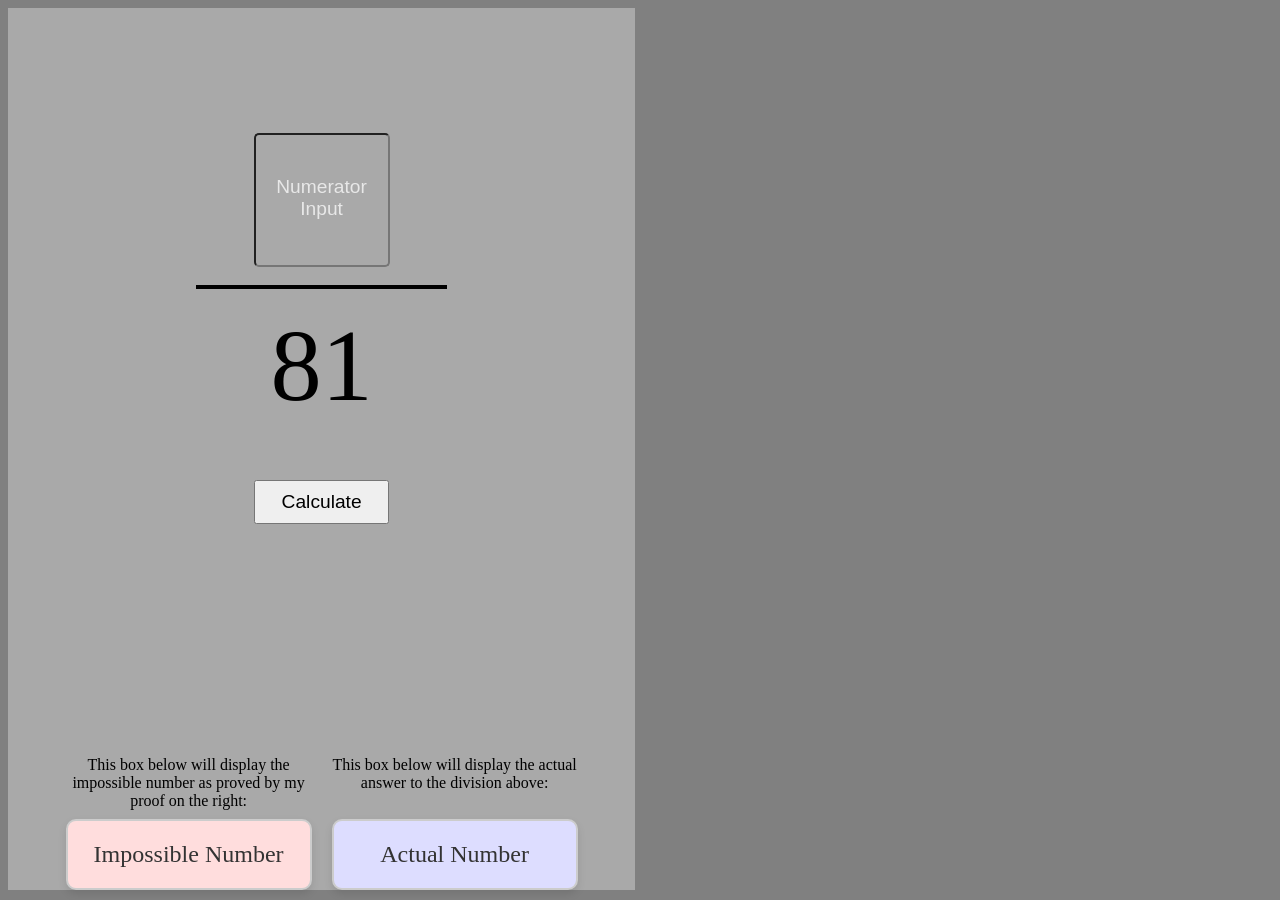
==== AaronsProof.html @ b1eca8c8 "Add files via upload" ====
<!DOCTYPE html>
<html>
<head>
    <title>Aaron's Proof</title>
    <link rel="stylesheet" type="text/css" href="Css/AaronsProof.css">
    <script src="https://ajax.googleapis.com/ajax/libs/jquery/3.3.1/jquery.min.js"></script>
    <script src="Javascript/AaronsProof.js" defer></script>
</head>
<body onload="load()">
    <iframe src="Aarons_Proof.pdf" style="width: 49vw;height: 98vh;border: none;    "></iframe>
    <div id="Calculator">
        <div id="equation">
            <input type="number" id="numerator" placeholder="Numerator Input">
            <hr id="divisionBar">
            <p id="Num81">81</p>
            
            <button id="submitBtn">Calculate</button>
        </div>

        <div class="grid-container">
            <p id="explaination">This box below will display the impossible number as proved by my proof on the right:</p>
            <p id="explaination">This box below will display the actual answer to the division above:</p>
            <div class="box impossibleNumber">Impossible Number</div>
            <div class="box actualAnswer">Actual Number</div>
        </div>
    </div>
</body>
</html>
---- Css/AaronsProof.css ----
body{
    background-color:grey;
    display: flex;
    flex-direction: row;
    justify-content: space-between;
    align-items: flex-start;
    margin-right: 100px;
    padding-right: 0;
    caret-color: black;
}

iframe{
    position: absolute;
    right: 8px;
    
}

#Calculator{
    height:98vh;
    width:49vw;
    background-color:darkgrey;
    display: flex;
    flex-direction: column;
    align-items: center;
    justify-content: center;
}

#equation{
    display: flex;
    flex-direction: column;
    align-items: center;
    justify-content: center;
    width: 80%;
    margin: auto;
}

#numerator{
    width: 10vw;
    height: 10vw;
    text-align: center;
    font-size: 2vw;
    border-radius: 5px;
    background: transparent;
    color:black;
    margin-bottom: 1vh;
}

#numerator::-webkit-outer-spin-button,
#numerator::-webkit-inner-spin-button {
	-webkit-appearance: none;
	margin: 0;
}

input::placeholder {
    font-size: 1.5vw;
    color:#e8e8e8;
    white-space: normal;
    transform: translateY(-15px); /*properly aligns the text (for some reason it gets messed up when the numerator's font size changes)*/
}

#divisionBar{
    width: 50%;
    height: 0.5vh;
    background-color: black;
    border: none;
    margin: 1vh 0;
}

#Num81{
    font-size: 8vw;
    margin-top: 1vh;
}

#submitBtn{
    font-size: 1.5vw;
    padding: 1vh 2vw;
    margin-top: 2vh;
    transform: translateY(-5vw);
}

#impossibleNumber, #actualAnswer {
    font-size: 1.5vw;
    margin-top: 2vh;
    text-align: center;
    outline: solid;
    outline-offset: 1vw;
    outline-width: .2vw;
    
    
}

#calculatedNum, #actualDivisionAnswer {
    width: 45%;
    height: auto;
    display: grid;
    margin: 1vw;
    font-size: 1.5vw;
    padding: 1vw;
}


#resultsContainer {
    display: flex;
    justify-content: space-between;
    width: 100%;
    margin-top: 2vh;
}

#numberParagraph{
    
    position: relative;
    transform: translateX(5vw);
}

.grid-container {
    display: grid;
    grid-template-columns: repeat(2, 1fr);
    gap: 20px;
    width: 40vw;
    max-width: 800px;
}

.box {
    background-color: #ffffff;
    border: 2px solid #cccccc;
    border-radius: 10px;
    padding: 20px;
    text-align: center;
    font-size: 1.5rem;
    color: #333333;
    box-shadow: 0 4px 8px rgba(0, 0, 0, 0.1);
}

.impossibleNumber {
    background-color: #ffdddd;
}

.actualAnswer {
    background-color: #ddddff;
}

#explaination{
    transform: translateY(3vh);
    text-align: center;
}
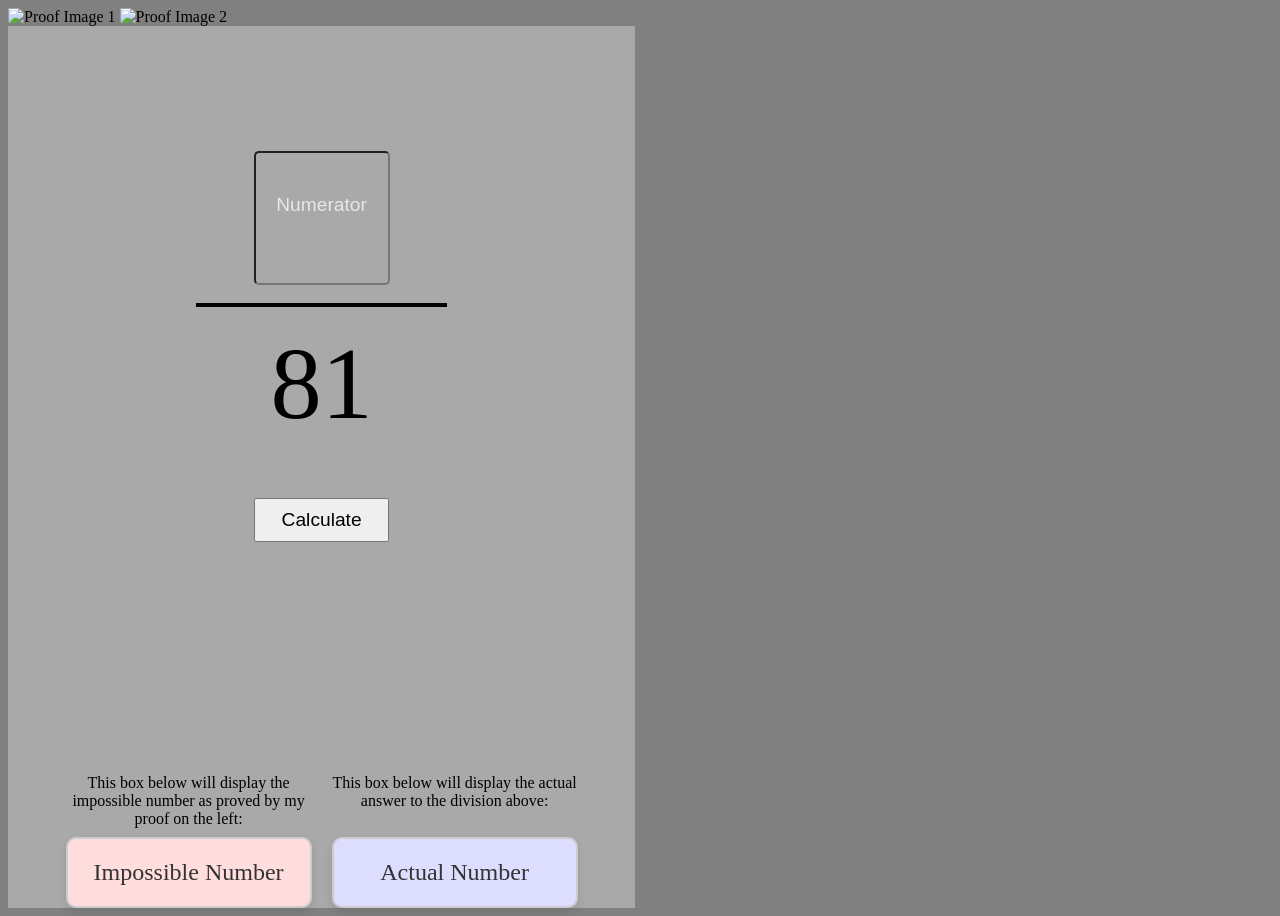
==== commit 50b02328: "Update AaronsProof.html PDF's were messing up the page on reload. They were changed to images" ====
--- a/AaronsProof.html
+++ b/AaronsProof.html
@@ -6,23 +6,29 @@
     <script src="https://ajax.googleapis.com/ajax/libs/jquery/3.3.1/jquery.min.js"></script>
     <script src="Javascript/AaronsProof.js" defer></script>
 </head>
-<body onload="load()">
-    <iframe src="Aarons_Proof.pdf" style="width: 49vw;height: 98vh;border: none;    "></iframe>
-    <div id="Calculator">
-        <div id="equation">
-            <input type="number" id="numerator" placeholder="Numerator Input">
-            <hr id="divisionBar">
-            <p id="Num81">81</p>
-            
-            <button id="submitBtn">Calculate</button>
+<body>
+
+     <div id="mainContainer">
+        <div id="ProofImgs">
+            <img src="Images/Aarons_Proof-1.png" alt="Proof Image 1" id="proofImg1">
+            <img src="Images/Aarons_Proof-2.png" alt="Proof Image 2" id="proofImg2">
         </div>
 
-        <div class="grid-container">
-            <p id="explaination">This box below will display the impossible number as proved by my proof on the right:</p>
-            <p id="explaination">This box below will display the actual answer to the division above:</p>
-            <div class="box impossibleNumber">Impossible Number</div>
-            <div class="box actualAnswer">Actual Number</div>
+        <div id="Calculator">
+            <div id="equation">
+                <input type="number" id="numerator" placeholder="Numerator">
+                <hr id="divisionBar">
+                <p id="Num81">81</p>
+                <button id="submitBtn">Calculate</button>
+            </div>
+
+            <div class="grid-container">
+                <p id="explaination">This box below will display the impossible number as proved by my proof on the left:</p>
+                <p id="explaination">This box below will display the actual answer to the division above:</p>
+                <div class="box impossibleNumber">Impossible Number</div>
+                <div class="box actualAnswer">Actual Number</div>
+            </div>
         </div>
     </div>
 </body>
-</html>+</html>
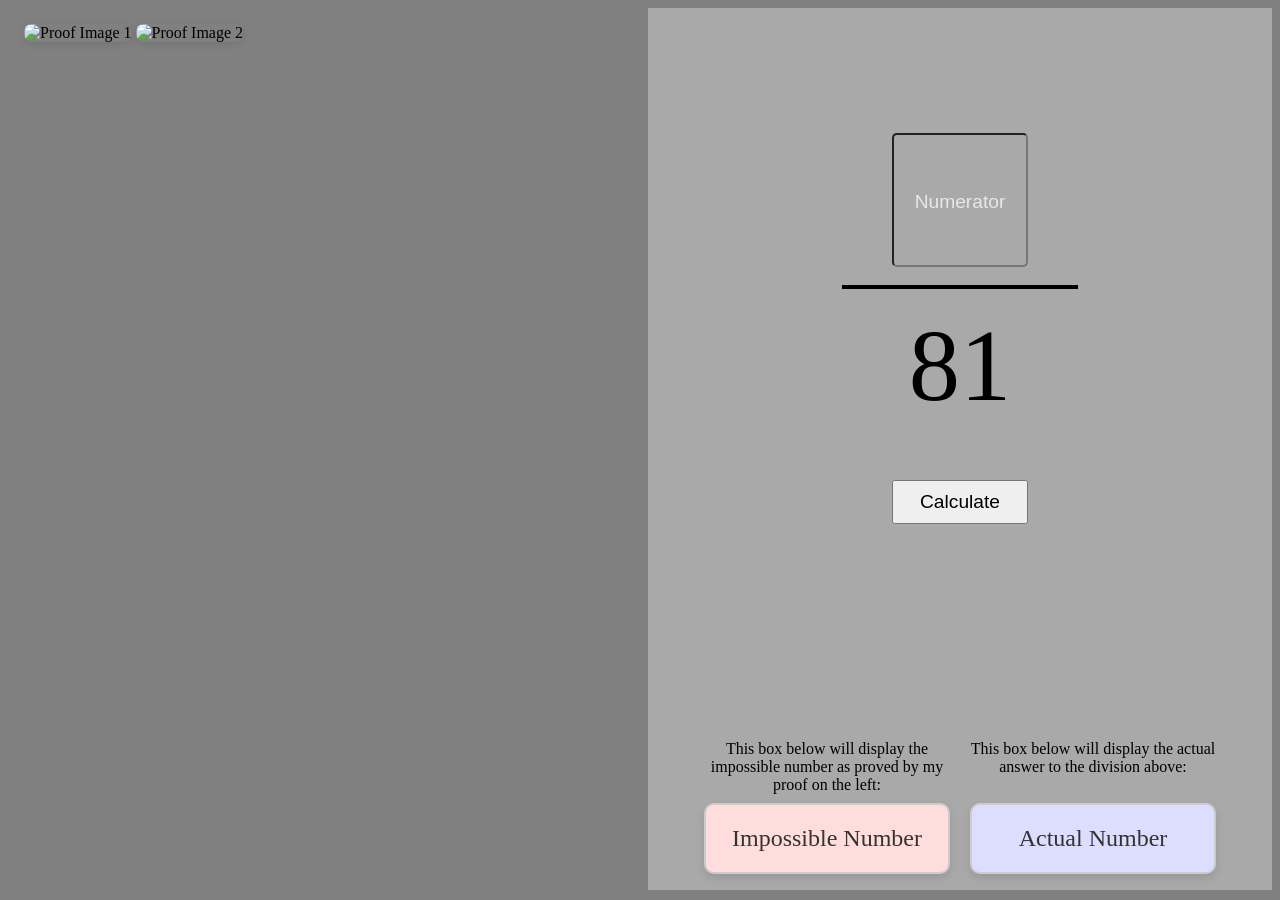
==== commit 755ad43f: "Update AaronsProof.html added lazy loading for lag" ====
--- a/AaronsProof.html
+++ b/AaronsProof.html
@@ -10,8 +10,8 @@
 
      <div id="mainContainer">
         <div id="ProofImgs">
-            <img src="Images/Aarons_Proof-1.png" alt="Proof Image 1" id="proofImg1">
-            <img src="Images/Aarons_Proof-2.png" alt="Proof Image 2" id="proofImg2">
+            <img src="Images/Small_Aarons_Proof_page1.jpg" alt="Proof Image 1" loading="lazy" id="proofImg1">
+            <img src="Images/Small_Aarons_Proof_page2.jpg" alt="Proof Image 2" loading="lazy" id="proofImg2">
         </div>
 
         <div id="Calculator">
--- a/Css/AaronsProof.css
+++ b/Css/AaronsProof.css
@@ -4,26 +4,75 @@
     flex-direction: row;
     justify-content: space-between;
     align-items: flex-start;
-    margin-right: 100px;
     padding-right: 0;
     caret-color: black;
 }
 
-iframe{
-    position: absolute;
-    right: 8px;
-    
+#mainContainer {
+    display: flex;
+    width: 100vw;
+    height: 98vh;
+    overflow: hidden;
 }
 
-#Calculator{
-    height:98vh;
-    width:49vw;
+#ProofImgs {
+    flex: 1;
+    max-width: 50vw; 
+    overflow-x: auto;
+    overflow-y: auto;
+    white-space: normal; 
+    padding: 1rem;
+    box-sizing: border-box;
+}
+
+
+
+#Calculator {
+    flex: 1;
+    margin-left: 1rem;
+    padding: 1rem;
+    overflow-y: auto;
+    box-sizing: border-box;
     background-color:darkgrey;
+    align-items: center;
+    justify-content: center;
     display: flex;
     flex-direction: column;
-    align-items: center;
-    justify-content: center;
 }
+
+
+#ProofImgs img {
+    height: 120vh;
+    width: auto;
+    margin-bottom: 2rem;
+    border-radius: 8px;
+    box-shadow: 0 2px 8px rgba(0,0,0,0.1);
+    transition: transform 0.2s;
+}
+
+#ProofImgs img:hover {
+    transform: scale(1.05);
+}
+
+/*makes it mobile-friendlier*/
+@media (max-width: 768px) {
+    #mainContainer {
+        flex-direction: column;
+    }
+
+    #ProofImgs, #Calculator {
+        flex: none;
+        width: 100%;
+        height: 50vh;
+    }
+
+    #ProofImgs img {
+        height: auto;
+        max-height: 90%;
+    }
+}
+
+
 
 #equation{
     display: flex;
@@ -34,16 +83,23 @@
     margin: auto;
 }
 
-#numerator{
+#numerator {
     width: 10vw;
     height: 10vw;
     text-align: center;
     font-size: 2vw;
     border-radius: 5px;
     background: transparent;
-    color:black;
+    color: black;
     margin-bottom: 1vh;
 }
+
+
+input::placeholder {
+    font-size: 1.5vw;
+    color:#e8e8e8;
+    white-space: normal;
+}   
 
 #numerator::-webkit-outer-spin-button,
 #numerator::-webkit-inner-spin-button {
@@ -51,12 +107,6 @@
 	margin: 0;
 }
 
-input::placeholder {
-    font-size: 1.5vw;
-    color:#e8e8e8;
-    white-space: normal;
-    transform: translateY(-15px); /*properly aligns the text (for some reason it gets messed up when the numerator's font size changes)*/
-}
 
 #divisionBar{
     width: 50%;
@@ -142,4 +192,5 @@
 #explaination{
     transform: translateY(3vh);
     text-align: center;
-}+}
+
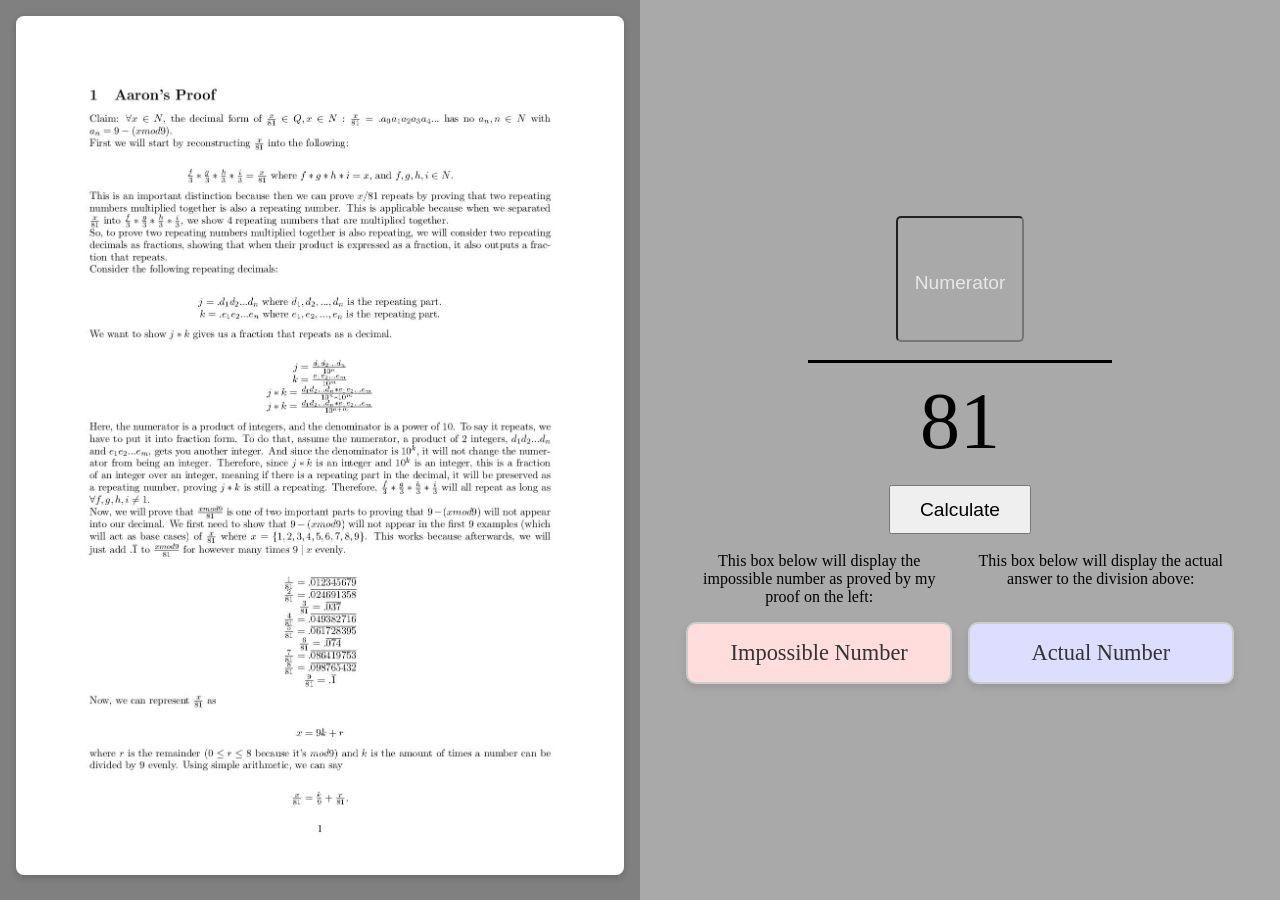
==== commit 292d3685: "updated files and folder structure" ====
--- a/AaronsProof.html
+++ b/AaronsProof.html
@@ -1,34 +1,34 @@
-<!DOCTYPE html>
-<html>
-<head>
-    <title>Aaron's Proof</title>
-    <link rel="stylesheet" type="text/css" href="Css/AaronsProof.css">
-    <script src="https://ajax.googleapis.com/ajax/libs/jquery/3.3.1/jquery.min.js"></script>
-    <script src="Javascript/AaronsProof.js" defer></script>
-</head>
-<body>
-
-     <div id="mainContainer">
-        <div id="ProofImgs">
-            <img src="Images/Small_Aarons_Proof_page1.jpg" alt="Proof Image 1" loading="lazy" id="proofImg1">
-            <img src="Images/Small_Aarons_Proof_page2.jpg" alt="Proof Image 2" loading="lazy" id="proofImg2">
-        </div>
-
-        <div id="Calculator">
-            <div id="equation">
-                <input type="number" id="numerator" placeholder="Numerator">
-                <hr id="divisionBar">
-                <p id="Num81">81</p>
-                <button id="submitBtn">Calculate</button>
-            </div>
-
-            <div class="grid-container">
-                <p id="explaination">This box below will display the impossible number as proved by my proof on the left:</p>
-                <p id="explaination">This box below will display the actual answer to the division above:</p>
-                <div class="box impossibleNumber">Impossible Number</div>
-                <div class="box actualAnswer">Actual Number</div>
-            </div>
-        </div>
-    </div>
-</body>
-</html>
+<!DOCTYPE html>
+<html>
+<head>
+    <title>Aaron's Proof</title>
+    <link rel="stylesheet" type="text/css" href="Css/AaronsProof.css">
+    <script src="https://ajax.googleapis.com/ajax/libs/jquery/3.3.1/jquery.min.js"></script>
+    <script src="Javascript/AaronsProof.js" defer></script>
+</head>
+<body>
+
+     <div id="mainContainer">
+            <div id="ProofImgs">
+                <img src="Images/Small_Aarons_Proof_page1.jpg" alt="Proof Image 1" loading="lazy" id="proofImg1">
+                <img src="Images/Small_Aarons_Proof_page2.jpg" alt="Proof Image 2" loading="lazy" id="proofImg2">
+            </div>
+
+        <div id="Calculator">
+            <div id="equation">
+                <input type="number" id="numerator" placeholder="Numerator">
+                <hr id="divisionBar">
+                <p id="Num81">81</p>
+                <button id="submitBtn">Calculate</button>
+            </div>
+
+            <div class="grid-container">
+                <p id="explaination">This box below will display the impossible number as proved by my proof on the left:</p>
+                <p id="explaination">This box below will display the actual answer to the division above:</p>
+                <div class="box impossibleNumber">Impossible Number</div>
+                <div class="box actualAnswer">Actual Number</div>
+            </div>
+        </div>
+    </div>
+</body>
+</html>
--- a/Css/AaronsProof.css
+++ b/Css/AaronsProof.css
@@ -1,196 +1,145 @@
-body{
-    background-color:grey;
-    display: flex;
-    flex-direction: row;
-    justify-content: space-between;
-    align-items: flex-start;
-    padding-right: 0;
-    caret-color: black;
-}
-
-#mainContainer {
-    display: flex;
-    width: 100vw;
-    height: 98vh;
-    overflow: hidden;
-}
-
-#ProofImgs {
-    flex: 1;
-    max-width: 50vw; 
-    overflow-x: auto;
-    overflow-y: auto;
-    white-space: normal; 
-    padding: 1rem;
-    box-sizing: border-box;
-}
-
-
-
-#Calculator {
-    flex: 1;
-    margin-left: 1rem;
-    padding: 1rem;
-    overflow-y: auto;
-    box-sizing: border-box;
-    background-color:darkgrey;
-    align-items: center;
-    justify-content: center;
-    display: flex;
-    flex-direction: column;
-}
-
-
-#ProofImgs img {
-    height: 120vh;
-    width: auto;
-    margin-bottom: 2rem;
-    border-radius: 8px;
-    box-shadow: 0 2px 8px rgba(0,0,0,0.1);
-    transition: transform 0.2s;
-}
-
-#ProofImgs img:hover {
-    transform: scale(1.05);
-}
-
-/*makes it mobile-friendlier*/
-@media (max-width: 768px) {
-    #mainContainer {
-        flex-direction: column;
-    }
-
-    #ProofImgs, #Calculator {
-        flex: none;
-        width: 100%;
-        height: 50vh;
-    }
-
-    #ProofImgs img {
-        height: auto;
-        max-height: 90%;
-    }
-}
-
-
-
-#equation{
-    display: flex;
-    flex-direction: column;
-    align-items: center;
-    justify-content: center;
-    width: 80%;
-    margin: auto;
-}
-
-#numerator {
-    width: 10vw;
-    height: 10vw;
-    text-align: center;
-    font-size: 2vw;
-    border-radius: 5px;
-    background: transparent;
-    color: black;
-    margin-bottom: 1vh;
-}
-
-
-input::placeholder {
-    font-size: 1.5vw;
-    color:#e8e8e8;
-    white-space: normal;
-}   
-
-#numerator::-webkit-outer-spin-button,
-#numerator::-webkit-inner-spin-button {
-	-webkit-appearance: none;
-	margin: 0;
-}
-
-
-#divisionBar{
-    width: 50%;
-    height: 0.5vh;
-    background-color: black;
-    border: none;
-    margin: 1vh 0;
-}
-
-#Num81{
-    font-size: 8vw;
-    margin-top: 1vh;
-}
-
-#submitBtn{
-    font-size: 1.5vw;
-    padding: 1vh 2vw;
-    margin-top: 2vh;
-    transform: translateY(-5vw);
-}
-
-#impossibleNumber, #actualAnswer {
-    font-size: 1.5vw;
-    margin-top: 2vh;
-    text-align: center;
-    outline: solid;
-    outline-offset: 1vw;
-    outline-width: .2vw;
-    
-    
-}
-
-#calculatedNum, #actualDivisionAnswer {
-    width: 45%;
-    height: auto;
-    display: grid;
-    margin: 1vw;
-    font-size: 1.5vw;
-    padding: 1vw;
-}
-
-
-#resultsContainer {
-    display: flex;
-    justify-content: space-between;
-    width: 100%;
-    margin-top: 2vh;
-}
-
-#numberParagraph{
-    
-    position: relative;
-    transform: translateX(5vw);
-}
-
-.grid-container {
-    display: grid;
-    grid-template-columns: repeat(2, 1fr);
-    gap: 20px;
-    width: 40vw;
-    max-width: 800px;
-}
-
-.box {
-    background-color: #ffffff;
-    border: 2px solid #cccccc;
-    border-radius: 10px;
-    padding: 20px;
-    text-align: center;
-    font-size: 1.5rem;
-    color: #333333;
-    box-shadow: 0 4px 8px rgba(0, 0, 0, 0.1);
-}
-
-.impossibleNumber {
-    background-color: #ffdddd;
-}
-
-.actualAnswer {
-    background-color: #ddddff;
-}
-
-#explaination{
-    transform: translateY(3vh);
-    text-align: center;
-}
-
+body {
+    background-color: grey;
+    margin: 0;
+    padding: 0;
+    caret-color: black;
+}
+
+#mainContainer {
+    display: flex;
+    flex-direction: row;
+    width: 100vw;
+    height: 100vh;
+    overflow: hidden;
+}
+
+/* ── Left: proof images ── */
+#ProofImgs {
+    flex: 1;
+    overflow-y: auto;
+    overflow-x: hidden;
+    padding: 1rem;
+    box-sizing: border-box;
+}
+
+#ProofImgs img {
+    width: 100%;       /* fills the left panel width */
+    height: auto;      /* natural aspect ratio, no overflow */
+    margin-bottom: 2rem;
+    border-radius: 8px;
+    box-shadow: 0 2px 8px rgba(0,0,0,0.2);
+    transition: transform 0.2s;
+    will-change: transform;
+    transform: translateZ(0);
+}
+
+#ProofImgs img:hover {
+    transform: scale(1.02);
+}
+
+/* ── Right: calculator ── */
+#Calculator {
+    flex: 1;
+    display: flex;
+    flex-direction: column;
+    align-items: center;
+    justify-content: center;
+    padding: 1rem;
+    box-sizing: border-box;
+    background-color: darkgrey;
+    overflow-y: auto;
+}
+
+/* ── Equation ── */
+#equation {
+    display: flex;
+    flex-direction: column;
+    align-items: center;
+    justify-content: center;
+    width: 100%;
+}
+
+#numerator {
+    width: min(120px, 20cqw);
+    height: min(120px, 20cqw);
+    text-align: center;
+    font-size: clamp(1rem, 3cqw, 2rem);
+    border-radius: 5px;
+    background: transparent;
+    color: black;
+    margin-bottom: 1vh;
+}
+
+input::placeholder {
+    font-size: clamp(0.7rem, 2cqw, 1.2rem);
+    color: #e8e8e8;
+}
+
+#numerator::-webkit-outer-spin-button,
+#numerator::-webkit-inner-spin-button {
+    -webkit-appearance: none;
+    margin: 0;
+}
+
+#divisionBar {
+    width: 50%;
+    height: 3px;
+    background-color: black;
+    border: none;
+    margin: 1vh 0;
+}
+
+#Num81 {
+    font-size: clamp(2rem, 8cqw, 5rem);
+    margin: 0.5vh 0;
+}
+
+#submitBtn {
+    font-size: clamp(0.8rem, 2cqw, 1.2rem);
+    padding: 0.6em 1.5em;
+    margin-top: 1.5vh;
+    cursor: pointer;
+}
+
+/* ── Results grid ── */
+.grid-container {
+    display: grid;
+    grid-template-columns: repeat(2, 1fr);
+    gap: 1rem;
+    width: 90%;
+    margin-top: 2vh;
+}
+
+.box {
+    background-color: #ffffff;
+    border: 2px solid #cccccc;
+    border-radius: 10px;
+    padding: 1rem;
+    text-align: center;
+    font-size: clamp(0.9rem, 2cqw, 1.4rem);
+    color: #333;
+    box-shadow: 0 4px 8px rgba(0,0,0,0.1);
+    word-break: break-all;
+}
+
+.impossibleNumber { background-color: #ffdddd; }
+.actualAnswer     { background-color: #ddddff; }
+
+#explaination {
+    text-align: center;
+    margin: 0;
+    font-size: clamp(0.75rem, 1.5cqw, 1rem);
+}
+
+/* ── Mobile: stack vertically ── */
+@media (max-width: 768px) {
+    #mainContainer {
+        flex-direction: column;
+    }
+
+    #ProofImgs, #Calculator {
+        flex: none;
+        width: 100%;
+        height: 50vh;
+    }
+}
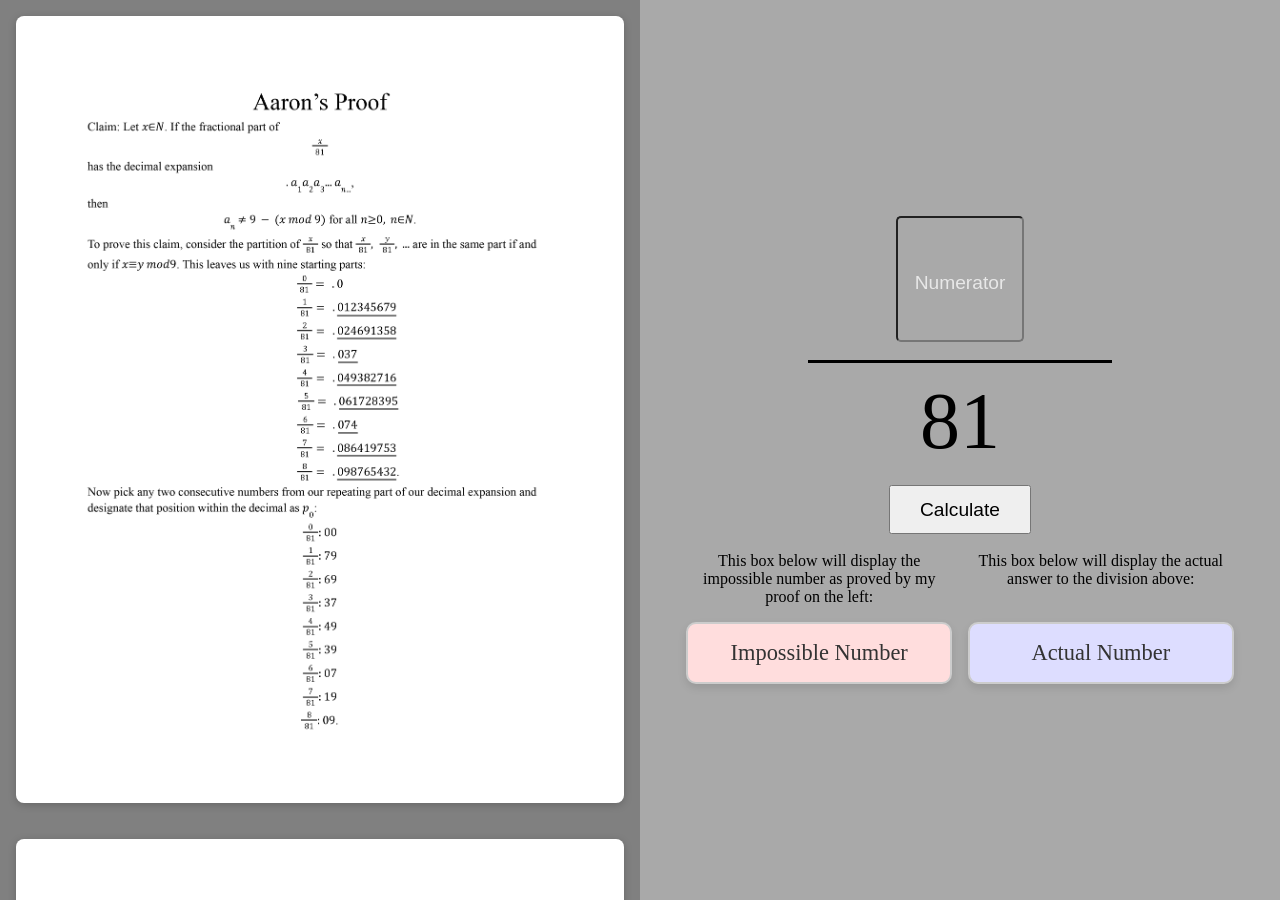
==== commit f78acc7e: "added imgs for the updated proof" ====
--- a/AaronsProof.html
+++ b/AaronsProof.html
@@ -10,8 +10,9 @@
 
      <div id="mainContainer">
             <div id="ProofImgs">
-                <img src="Images/Small_Aarons_Proof_page1.jpg" alt="Proof Image 1" loading="lazy" id="proofImg1">
-                <img src="Images/Small_Aarons_Proof_page2.jpg" alt="Proof Image 2" loading="lazy" id="proofImg2">
+                <img src="Images/Aarons_Proof_Page1.jpg" alt="Proof Image 1" loading="lazy" id="proofImg1">
+                <img src="Images/Aarons_Proof_Page2.jpg" alt="Proof Image 2" loading="lazy" id="proofImg2">
+                <img src="Images/Aarons_Proof_Page3.jpg" alt="Proof Image 3" loading="lazy" id="proofImg3">
             </div>
 
         <div id="Calculator">
--- a/Css/AaronsProof.css
+++ b/Css/AaronsProof.css
@@ -13,7 +13,7 @@
     overflow: hidden;
 }
 
-/* ── Left: proof images ── */
+
 #ProofImgs {
     flex: 1;
     overflow-y: auto;
@@ -23,8 +23,8 @@
 }
 
 #ProofImgs img {
-    width: 100%;       /* fills the left panel width */
-    height: auto;      /* natural aspect ratio, no overflow */
+    width: 100%;       
+    height: auto;      
     margin-bottom: 2rem;
     border-radius: 8px;
     box-shadow: 0 2px 8px rgba(0,0,0,0.2);
@@ -37,7 +37,7 @@
     transform: scale(1.02);
 }
 
-/* ── Right: calculator ── */
+/* right: calculator */
 #Calculator {
     flex: 1;
     display: flex;
@@ -50,7 +50,7 @@
     overflow-y: auto;
 }
 
-/* ── Equation ── */
+/* equation  */
 #equation {
     display: flex;
     flex-direction: column;
@@ -101,7 +101,7 @@
     cursor: pointer;
 }
 
-/* ── Results grid ── */
+
 .grid-container {
     display: grid;
     grid-template-columns: repeat(2, 1fr);
@@ -131,7 +131,6 @@
     font-size: clamp(0.75rem, 1.5cqw, 1rem);
 }
 
-/* ── Mobile: stack vertically ── */
 @media (max-width: 768px) {
     #mainContainer {
         flex-direction: column;
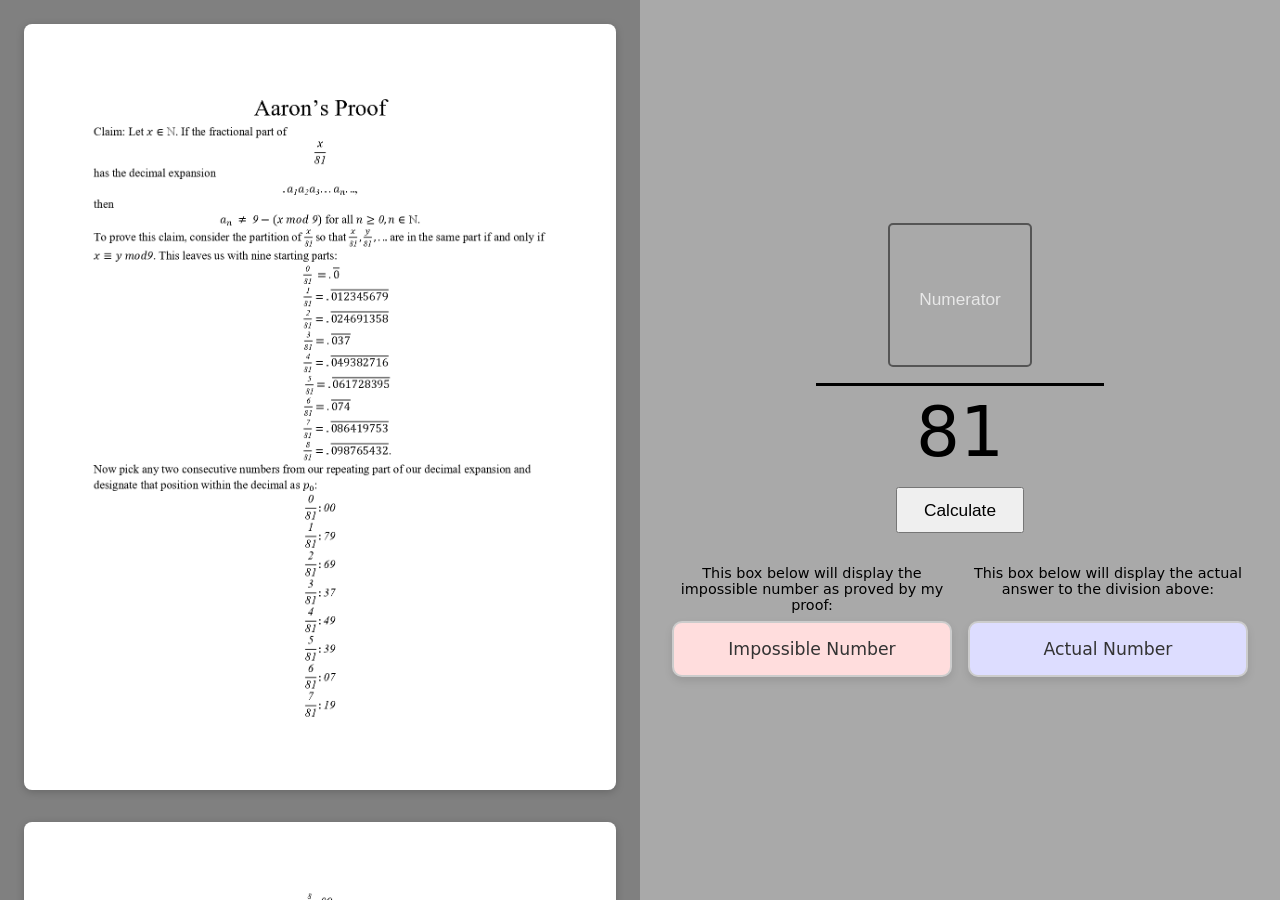
==== commit ba30545c: "made my proof page responsive" ====
--- a/AaronsProof.html
+++ b/AaronsProof.html
@@ -1,6 +1,8 @@
 <!DOCTYPE html>
-<html>
+<html lang="en">
 <head>
+    <meta charset="UTF-8">
+    <meta name="viewport" content="width=device-width, initial-scale=1">
     <title>Aaron's Proof</title>
     <link rel="stylesheet" type="text/css" href="Css/AaronsProof.css">
     <script src="https://ajax.googleapis.com/ajax/libs/jquery/3.3.1/jquery.min.js"></script>
@@ -8,28 +10,32 @@
 </head>
 <body>
 
-     <div id="mainContainer">
-            <div id="ProofImgs">
-                <img src="Images/Aarons_Proof_Page1.jpg" alt="Proof Image 1" loading="lazy" id="proofImg1">
-                <img src="Images/Aarons_Proof_Page2.jpg" alt="Proof Image 2" loading="lazy" id="proofImg2">
-                <img src="Images/Aarons_Proof_Page3.jpg" alt="Proof Image 3" loading="lazy" id="proofImg3">
-            </div>
+    <main id="mainContainer">
+        <section id="ProofImgs" aria-label="Proof pages">
+            <img src="Images/Aarons_Proof_Page1.jpg" alt="Proof page 1" loading="lazy" id="proofImg1">
+            <img src="Images/Aarons_Proof_Page2.jpg" alt="Proof page 2" loading="lazy" id="proofImg2">
+            <img src="Images/Aarons_Proof_Page3.jpg" alt="Proof page 3" loading="lazy" id="proofImg3">
+        </section>
 
-        <div id="Calculator">
+        <section id="Calculator" aria-label="Calculator">
             <div id="equation">
-                <input type="number" id="numerator" placeholder="Numerator">
+                <input type="number" id="numerator" placeholder="Numerator" inputmode="numeric" aria-label="Numerator">
                 <hr id="divisionBar">
                 <p id="Num81">81</p>
                 <button id="submitBtn">Calculate</button>
             </div>
 
             <div class="grid-container">
-                <p id="explaination">This box below will display the impossible number as proved by my proof on the left:</p>
-                <p id="explaination">This box below will display the actual answer to the division above:</p>
-                <div class="box impossibleNumber">Impossible Number</div>
-                <div class="box actualAnswer">Actual Number</div>
+                <div class="result">
+                    <p class="explaination">This box below will display the impossible number as proved by my proof:</p>
+                    <div class="box impossibleNumber">Impossible Number</div>
+                </div>
+                <div class="result">
+                    <p class="explaination">This box below will display the actual answer to the division above:</p>
+                    <div class="box actualAnswer">Actual Number</div>
+                </div>
             </div>
-        </div>
-    </div>
+        </section>
+    </main>
 </body>
-</html>+</html>
--- a/Css/AaronsProof.css
+++ b/Css/AaronsProof.css
@@ -1,77 +1,96 @@
+*,
+*::before,
+*::after {
+    box-sizing: border-box;
+}
+
 body {
     background-color: grey;
     margin: 0;
     padding: 0;
     caret-color: black;
-}
-
+    font-family: system-ui, -apple-system, "Segoe UI", Roboto, sans-serif;
+}
+
+/* ---------- Layout: side by side on wide screens ---------- */
 #mainContainer {
     display: flex;
     flex-direction: row;
-    width: 100vw;
-    height: 100vh;
+    width: 100%;
+    height: 100vh;      /* fallback */
+    height: 100dvh;     /* accounts for mobile browser toolbars */
     overflow: hidden;
 }
 
-
+/* left: proof images */
 #ProofImgs {
-    flex: 1;
+    flex: 1 1 50%;
+    min-width: 0;
     overflow-y: auto;
     overflow-x: hidden;
-    padding: 1rem;
-    box-sizing: border-box;
+    padding: clamp(0.5rem, 2vw, 1.5rem);
 }
 
 #ProofImgs img {
-    width: 100%;       
-    height: auto;      
-    margin-bottom: 2rem;
+    display: block;
+    width: 100%;
+    max-width: 900px;
+    height: auto;
+    margin: 0 auto 2rem;
     border-radius: 8px;
-    box-shadow: 0 2px 8px rgba(0,0,0,0.2);
+    box-shadow: 0 2px 8px rgba(0, 0, 0, 0.2);
     transition: transform 0.2s;
-    will-change: transform;
-    transform: translateZ(0);
-}
-
-#ProofImgs img:hover {
-    transform: scale(1.02);
+}
+
+#ProofImgs img:last-child {
+    margin-bottom: 0;
+}
+
+@media (hover: hover) {
+    #ProofImgs img:hover {
+        transform: scale(1.02);
+    }
 }
 
 /* right: calculator */
 #Calculator {
-    flex: 1;
+    container-type: inline-size;   /* makes the cqw units below relative to this panel */
+    flex: 1 1 50%;
+    min-width: 0;
     display: flex;
     flex-direction: column;
     align-items: center;
     justify-content: center;
-    padding: 1rem;
-    box-sizing: border-box;
+    gap: 2rem;
+    padding: clamp(1rem, 3vw, 2rem);
     background-color: darkgrey;
     overflow-y: auto;
 }
 
-/* equation  */
+/* ---------- Equation ---------- */
 #equation {
     display: flex;
     flex-direction: column;
     align-items: center;
-    justify-content: center;
     width: 100%;
 }
 
 #numerator {
-    width: min(120px, 20cqw);
-    height: min(120px, 20cqw);
+    width: clamp(90px, 25cqw, 160px);
+    height: clamp(90px, 25cqw, 160px);
     text-align: center;
-    font-size: clamp(1rem, 3cqw, 2rem);
+    font-size: clamp(1rem, 5cqw, 2rem);   /* >= 16px keeps iOS from zooming on focus */
     border-radius: 5px;
+    border: 2px solid #555;
     background: transparent;
     color: black;
-    margin-bottom: 1vh;
+    margin-bottom: 0.5rem;
+    -moz-appearance: textfield;
+    appearance: textfield;
 }
 
 input::placeholder {
-    font-size: clamp(0.7rem, 2cqw, 1.2rem);
+    font-size: clamp(0.8rem, 3cqw, 1.2rem);
     color: #e8e8e8;
 }
 
@@ -82,32 +101,48 @@
 }
 
 #divisionBar {
-    width: 50%;
+    width: clamp(120px, 50%, 320px);
     height: 3px;
     background-color: black;
     border: none;
-    margin: 1vh 0;
+    margin: 0.5rem 0;
 }
 
 #Num81 {
-    font-size: clamp(2rem, 8cqw, 5rem);
-    margin: 0.5vh 0;
+    font-size: clamp(2.5rem, 12cqw, 5rem);
+    line-height: 1;
+    margin: 0.25rem 0;
 }
 
 #submitBtn {
-    font-size: clamp(0.8rem, 2cqw, 1.2rem);
+    font-size: clamp(1rem, 3cqw, 1.2rem);
     padding: 0.6em 1.5em;
-    margin-top: 1.5vh;
+    min-height: 44px;     /* comfortable touch target */
+    margin-top: 1rem;
     cursor: pointer;
 }
 
-
+/* ---------- Results ---------- */
 .grid-container {
     display: grid;
-    grid-template-columns: repeat(2, 1fr);
+    /* two columns when there's room, automatically stacks when there isn't */
+    grid-template-columns: repeat(auto-fit, minmax(min(100%, 14rem), 1fr));
     gap: 1rem;
-    width: 90%;
-    margin-top: 2vh;
+    width: 100%;
+    max-width: 700px;
+}
+
+.result {
+    display: flex;
+    flex-direction: column;
+    gap: 0.5rem;
+}
+
+.explaination {
+    text-align: center;
+    margin: 0;
+    flex-grow: 1;          /* keeps both boxes aligned when the text wraps differently */
+    font-size: clamp(0.85rem, 2.5cqw, 1rem);
 }
 
 .box {
@@ -116,29 +151,54 @@
     border-radius: 10px;
     padding: 1rem;
     text-align: center;
-    font-size: clamp(0.9rem, 2cqw, 1.4rem);
+    font-size: clamp(1rem, 3cqw, 1.4rem);
     color: #333;
-    box-shadow: 0 4px 8px rgba(0,0,0,0.1);
-    word-break: break-all;
+    box-shadow: 0 4px 8px rgba(0, 0, 0, 0.1);
+    overflow-wrap: anywhere;   /* long decimals wrap instead of overflowing */
 }
 
 .impossibleNumber { background-color: #ffdddd; }
 .actualAnswer     { background-color: #ddddff; }
 
-#explaination {
-    text-align: center;
-    margin: 0;
-    font-size: clamp(0.75rem, 1.5cqw, 1rem);
-}
-
-@media (max-width: 768px) {
+/* ---------- Tablets & phones: stack and let the page scroll ---------- */
+@media (max-width: 900px) {
     #mainContainer {
         flex-direction: column;
-    }
-
-    #ProofImgs, #Calculator {
+        height: auto;
+        overflow: visible;
+    }
+
+    #ProofImgs,
+    #Calculator {
         flex: none;
         width: 100%;
-        height: 50vh;
-    }
-}+        height: auto;
+        overflow: visible;
+    }
+
+    #Calculator {
+        padding-top: 2rem;
+        padding-bottom: 3rem;
+    }
+}
+
+/* Short landscape phones: keep side by side but tighten spacing */
+@media (max-height: 500px) and (orientation: landscape) and (min-width: 600px) {
+    #mainContainer {
+        flex-direction: row;
+        height: 100dvh;
+        overflow: hidden;
+    }
+
+    #ProofImgs,
+    #Calculator {
+        flex: 1 1 50%;
+        height: auto;
+        overflow-y: auto;
+    }
+
+    #Calculator {
+        justify-content: flex-start;
+        gap: 1rem;
+    }
+}
